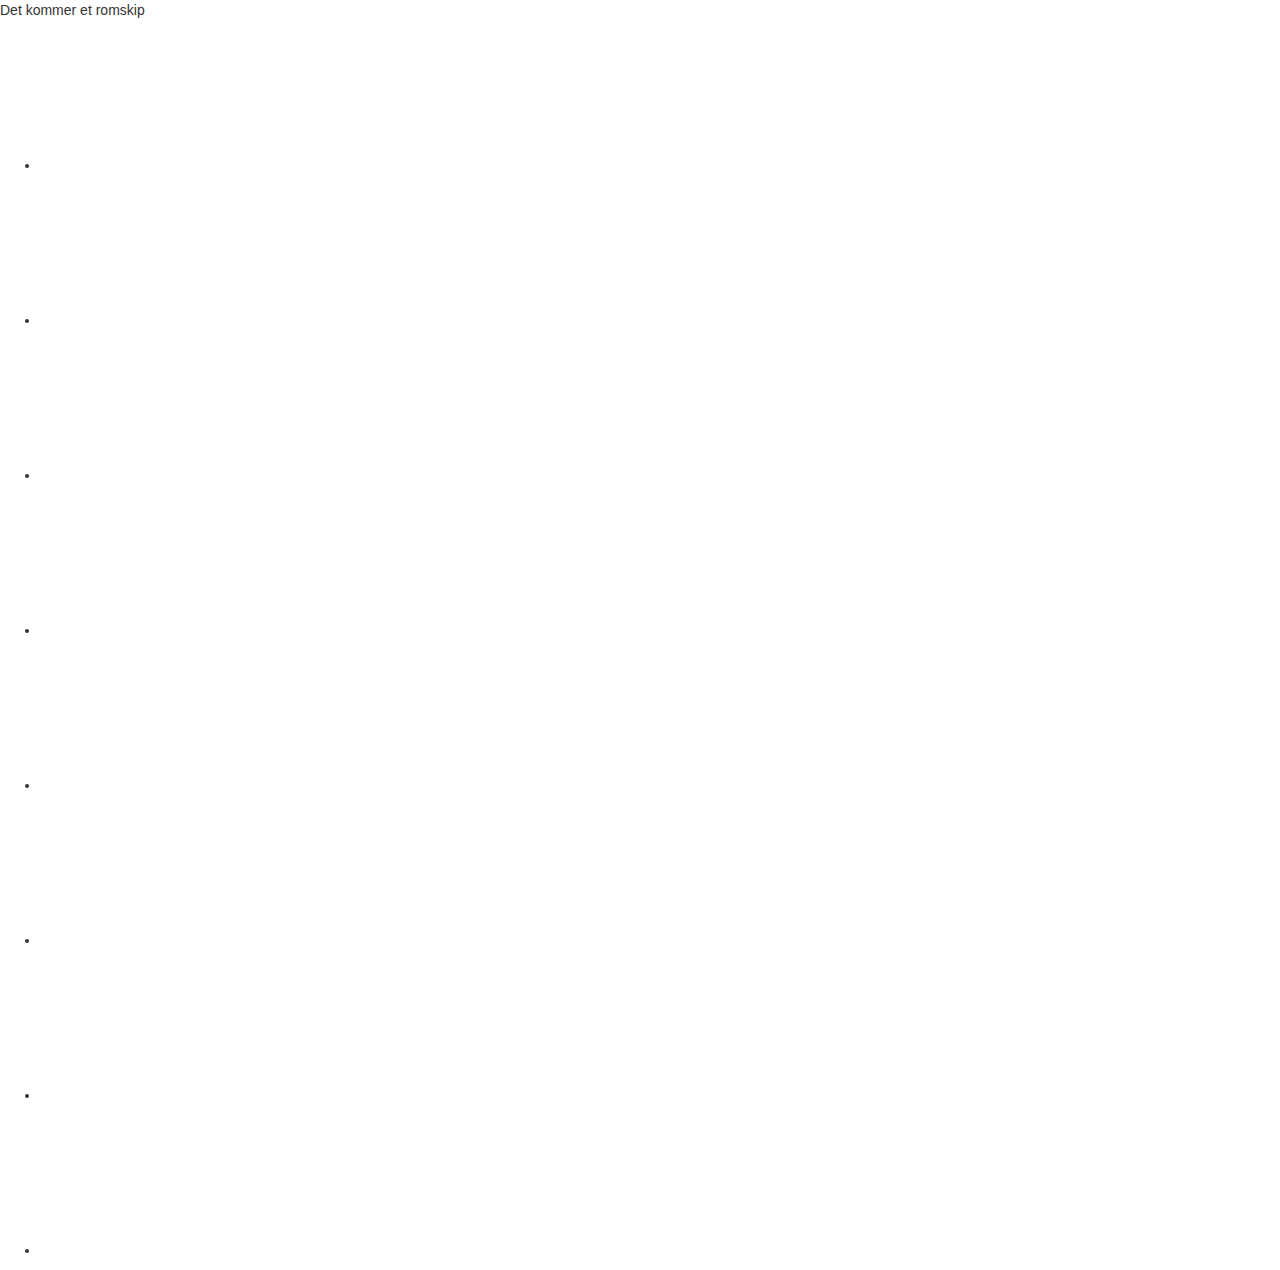
==== kapittel/01/index.html @ 8f1fcef6 "initial file commit" ====
<!doctype html>
<html>
<head>
	<meta charset="utf-8"/>
	<title>Kapittel 1 - Det kommer et romskip</title>
	<!-- Bootstrap: compiled and minified CSS -->
	<link rel="stylesheet" href="https://maxcdn.bootstrapcdn.com/bootstrap/3.3.7/css/bootstrap.min.css" integrity="sha384-BVYiiSIFeK1dGmJRAkycuHAHRg32OmUcww7on3RYdg4Va+PmSTsz/K68vbdEjh4u" crossorigin="anonymous">
	<link rel="stylesheet" href="../../css/style.css">
	<!-- Bootstrap: compiled and minified JavaScript -->
<script src="https://maxcdn.bootstrapcdn.com/bootstrap/3.3.7/js/bootstrap.min.js" integrity="sha384-Tc5IQib027qvyjSMfHjOMaLkfuWVxZxUPnCJA7l2mCWNIpG9mGCD8wGNIcPD7Txa" crossorigin="anonymous">	</script>
</head>
<body>
	<header>Det kommer et romskip</header>
	<main></main>
	<aside class="mainmenu">
		<nav><ul>
			<li><a href="">
					<span></span>
					<svg></svg>
				</a></li>
			<li><a href="">
					<span></span>
					<svg></svg>
				</a></li>
			<li><a href="">
					<span></span>
					<svg></svg>
				</a></li>
			<li><a href="">
					<span></span>
					<svg></svg>
				</a></li>
			<li><a href="">
					<span></span>
					<svg></svg>
				</a></li>
			<li><a href="">
					<span></span>
					<svg></svg>
				</a></li>
			<li><a href="">
					<span></span>
					<svg></svg>
				</a></li>
			<li><a href="">
					<span></span>
					<svg></svg>
				</a></li>
		</ul></nav>
	</aside>
</body>
</html>
---- css/style.css ----
@media screen and (min-width: 30em) {
    main {
        background-color: white;
        float: left;
        display: block;
        width: 100%;
        padding-right: 11em;
    }
    aside.menu {
        background-color: white;
        width: 10em;
        float: left;
        margin-left: -10em;
    }
}

.menu svg {
    width: 2em;
    height: 2em;
    display: inline-block;
    float: left;
    margin-left: .25em;
    margin-right: .25em;
    transition: all 150ms ease-in;
    transform: scale(1) translate(0,0);

}

.menu a:hover svg {
	transform: scale(1.05) translate(-2.5%,-2.5%);
}

.menu li {
    list-style-type: none;
    padding-left: 0em;
    height: 2em;
    border-radius: .5em;
    background-color: #fafafa;
    border: 1px solid #f0f0f0;
}

.menu li + li {
    margin-top: 2px;
}

.menu a {
    display: block;
}

.menu a,
.menu a span {
    height: 2em;
    line-height: 2em;
}

.menu ul {
    padding: 0;
}

.pt.menu li {
    padding-left: 2.5em;
}
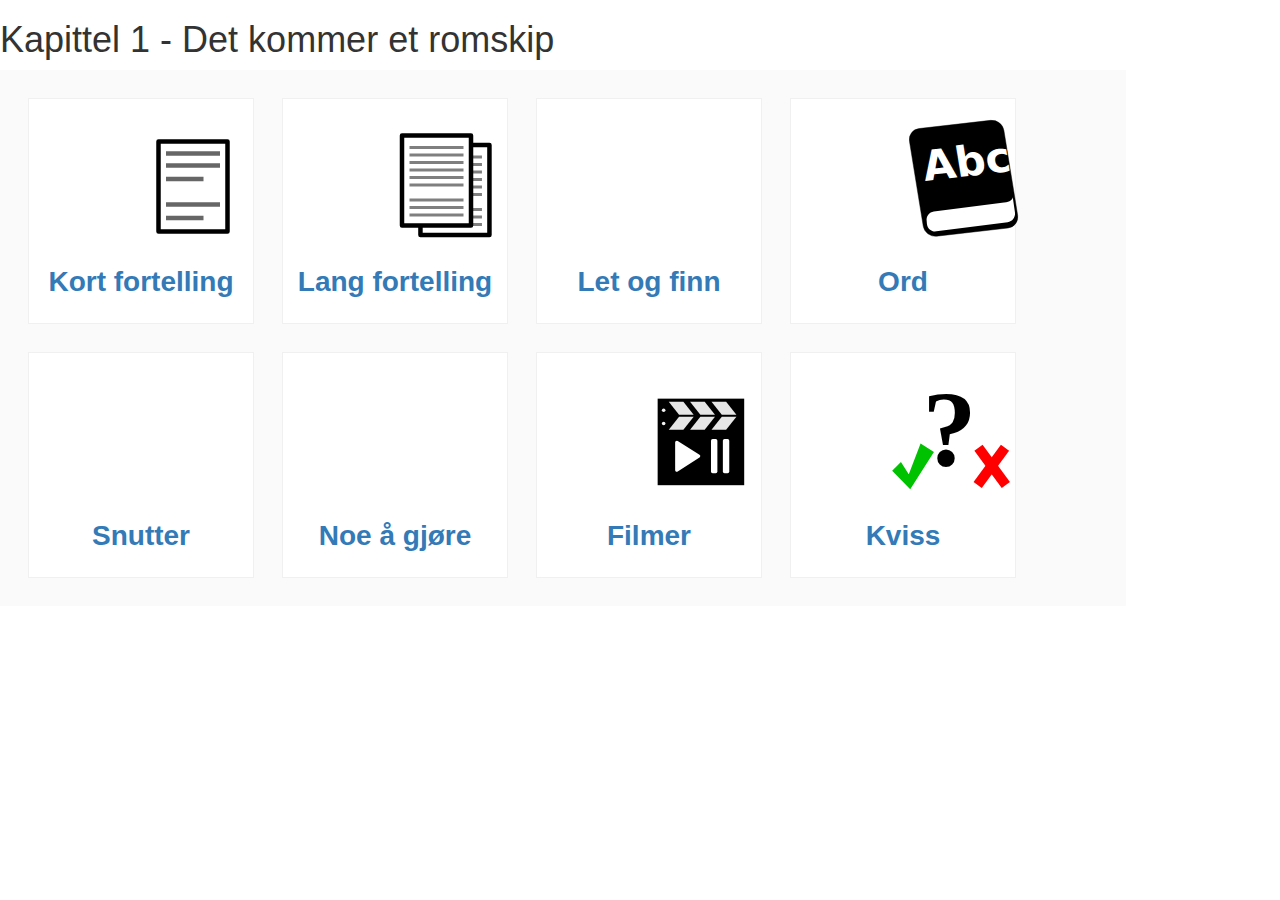
==== commit 7606e550: "add php branch to generate markup that frequently occurs" ====
--- a/kapittel/01/index.html
+++ b/kapittel/01/index.html
@@ -10,43 +10,25 @@
 <script src="https://maxcdn.bootstrapcdn.com/bootstrap/3.3.7/js/bootstrap.min.js" integrity="sha384-Tc5IQib027qvyjSMfHjOMaLkfuWVxZxUPnCJA7l2mCWNIpG9mGCD8wGNIcPD7Txa" crossorigin="anonymous">	</script>
 </head>
 <body>
-	<header>Det kommer et romskip</header>
-	<main></main>
-	<aside class="mainmenu">
-		<nav><ul>
-			<li><a href="">
-					<span></span>
-					<svg></svg>
-				</a></li>
-			<li><a href="">
-					<span></span>
-					<svg></svg>
-				</a></li>
-			<li><a href="">
-					<span></span>
-					<svg></svg>
-				</a></li>
-			<li><a href="">
-					<span></span>
-					<svg></svg>
-				</a></li>
-			<li><a href="">
-					<span></span>
-					<svg></svg>
-				</a></li>
-			<li><a href="">
-					<span></span>
-					<svg></svg>
-				</a></li>
-			<li><a href="">
-					<span></span>
-					<svg></svg>
-				</a></li>
-			<li><a href="">
-					<span></span>
-					<svg></svg>
-				</a></li>
-		</ul></nav>
-	</aside>
+	<header><h1>Kapittel 1 - Det kommer et romskip</h1></header>
+	<main class="thumblinks">
+
+		<ul class="thumblinks">
+			<li><a href="kort">
+			<svg><use xlink:href="../../media/svg/fsnat_symbols.svg#text_short"></use></svg><span>Kort fortelling</span>
+			</a>
+			</li>
+					
+			<li><a href="lang"><svg><use xlink:href="../../media/svg/fsnat_symbols.svg#text_long"></use></svg><span>Lang fortelling</span></a></li>
+			<li><a href="let_og_finn"><svg><use xlink:href="../../media/svg/fsnat_symbols.svg#text_investigate"></use></svg><span>Let og finn</span></a></li>
+			<li><a href="ord"><svg><use xlink:href="../../media/svg/fsnat_symbols.svg#words"></use></svg><span>Ord</span></a></li>
+			<li><a href="snutter"><svg><use xlink:href="../../media/svg/fsnat_symbols.svg#snippets"></use></svg><span>Snutter</span></a></li>
+			<li><a href="noe_a_gjore"><svg><use xlink:href="../../media/svg/fsnat_symbols.svg#todo"></use></svg><span>Noe å gjøre</span></a></li>
+			<li><a href="filmer"><svg><use xlink:href="../../media/svg/fsnat_symbols.svg#movies"></use></svg><span>Filmer</span></a></li>
+			<li><a href="kviss"><svg><use xlink:href="../../media/svg/fsnat_symbols.svg#quiz"></use></svg><span>Kviss</span></a></li>
+			
+		</ul>
+	</main>
+	
 </body>
 </html>--- a/css/style.css
+++ b/css/style.css
@@ -1,16 +1,23 @@
 @media screen and (min-width: 30em) {
     main {
-        background-color: white;
+        background-color: transparent;
         float: left;
         display: block;
         width: 100%;
         padding-right: 11em;
+        position: relative;
+        z-index: 0;
+    }
+    aside {
+        position: relative;
+        z-index: 1;
     }
     aside.menu {
         background-color: white;
         width: 10em;
-        float: left;
-        margin-left: -10em;
+        float: right;
+        margin-right: .5em;
+        margin-left: 0;
     }
 }
 
@@ -22,12 +29,11 @@
     margin-left: .25em;
     margin-right: .25em;
     transition: all 150ms ease-in;
-    transform: scale(1) translate(0,0);
-
+    transform: scale(1) translate(0, 0);
 }
 
 .menu a:hover svg {
-	transform: scale(1.05) translate(-2.5%,-2.5%);
+    transform: scale(1.05) translate(-2.5%, -2.5%);
 }
 
 .menu li {
@@ -60,3 +66,167 @@
 .pt.menu li {
     padding-left: 2.5em;
 }
+
+ul.thumblinks {
+    padding: 1em;
+    background-color: #fafafa;
+    display: inline-block;
+    text-align: center;
+    position: relative;
+    margin-bottom: 0;
+}
+
+div.thumblinks.container {
+    position: absolute;
+    margin: auto;
+    background-color: transparent;
+    text-align: center;
+    padding: 0;
+}
+
+ul.thumblinks li {
+    list-style-type: none;
+    background-color: white;
+    border: 1px solid #f0f0f0;
+    float: left;
+    margin: 1em;
+    transform: scale(1) translate(0, 0);
+    transition: all 250ms ease-in-out;
+}
+
+ul.thumblinks li a {
+    width: 16em;
+    min-height: 16em;
+    padding: 1em;
+    margin: 0;
+    display: inline-block;
+}
+
+ul.thumblinks li:hover {
+    transform: scale(1.05) translate(0%, 0%);
+}
+
+ul.thumblinks li a img {
+    width: 100%;
+    height: auto;;
+    border: 1px solid #aaa;
+    display: block;
+}
+
+ul.thumblinks li a span {
+    font-weight: bold;
+    position: absolute;
+    left:0;
+    right:0;
+    bottom: 0.75em;
+    font-size: 2em;
+}
+
+figure {
+    background-color: white;
+    border: 1px solid #aaa;
+    margin: 1em;
+    max-width: 820px;
+    padding: 1em;
+    position: relative;
+    border-radius: 1em;
+}
+
+figure img {
+    max-width: 100%;
+    min-width: 100%;
+    box-sizing: border-box;
+    border: 1px solid black;
+    padding: 0.5em;
+   	display: block;
+    margin:auto;
+
+}
+
+figure iframe {
+    width: 100%;
+    
+}
+
+figure small {
+    font-weight: bold;
+    margin-bottom: 1em;
+    display: block;
+    margin-top: 0.5em;
+    position: absolute;
+    right: 2.5em;
+    margin-top: -3.5em;
+    background-color: white;
+    border-radius: 0.25em;
+    padding: 0.25em 0.5em;
+    border: 1px solid black;
+}
+
+figure p {
+    white-space: pre;
+    font-size: 1.5em;
+    margin-top: 0.5em;
+}
+
+figcaption {
+    display: inline-block;
+}
+
+figure + figure {margin-top: 2em;}
+
+fieldset section {
+    position:relative;
+width: 45%;
+float:left;
+
+min-width: 13em;
+max-width: 20em;
+border: 1px solid #aaa;
+border-radius: .5em;
+box-sizing: border-box;
+padding: .5em;
+margin: .5em;
+}
+
+fieldset section p {
+    font-size: 1.25em;
+}
+fieldset section label {
+    display:block;
+    padding: 0.5em 1em;
+    padding-left: 1em;
+}
+
+fieldset section label:hover, fieldset section label:focus {
+    background-color:rgba(255,255,150,0.5);
+}
+
+fieldset section label input {
+    float:left;
+    position: relative; left: -.5em;
+
+}
+
+fieldset {
+	counter-reset: section;
+}
+
+p.q::before {
+	counter-increment: section;
+	content: counter(section) ". ";
+}
+
+fieldset section img {
+    /*position:absolute;
+    width: 30%;
+    height: auto;
+    top:0;
+    bottom:0;
+    right:0;
+    margin:auto;
+    margin-right: 1em;
+    z-index: -1;*/
+    display:block;
+    width: 100%;
+    height: auto;
+    }